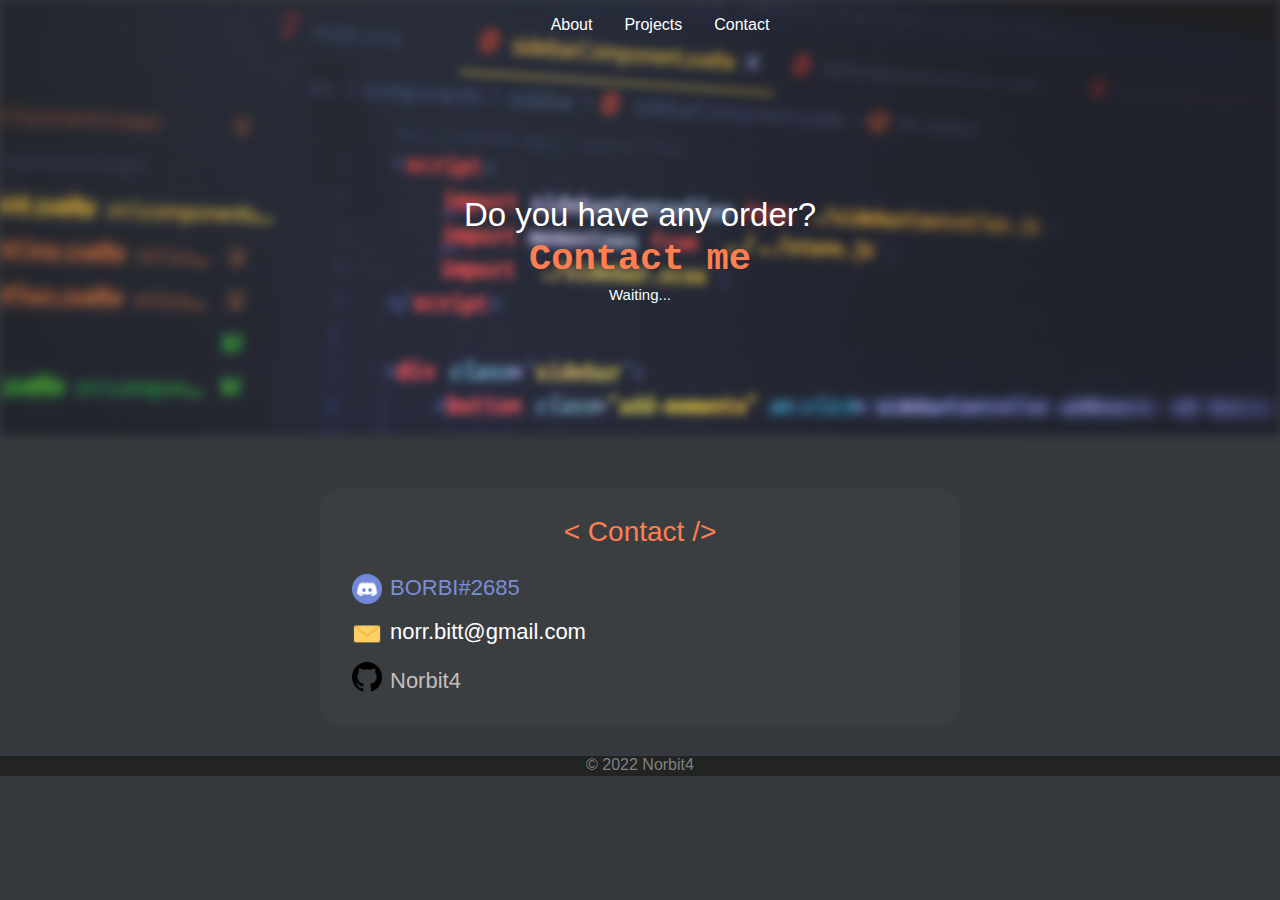
==== contact.html @ f78d7a4f "re-build site" ====
<!DOCTYPE html>
<html lang="en">
<head>
    <meta charset="UTF-8">
    <meta http-equiv="X-UA-Compatible" content="IE=edge">
    <meta name="viewport" content="width=device-width, initial-scale=1.0">
    <title>Norbit4</title>
    <link rel="icon" href="images/icons/avatar.png">
    <link rel="stylesheet" href="./style/main.css">
    <link rel="stylesheet" href="./style/projects.css">
    <link rel="stylesheet" href="./style/aboutme.css">
    <link rel="stylesheet" href="./style/contact.css">
</head>
<body>

    <!-- start -->
    <nav class="nav">
        <ul class="nav-cont">
            <li class="nav-item"><a href="index.html" class="nav-style">About</a></li>
            <li class="nav-item"><a href="projects.html" class="nav-style">Projects</a></li>
            <li class="nav-item"><a href="contact.html"class="nav-style">Contact</a></li>
        </ul>
      </nav>

    <div>
        <img src="./images/background.png" alt="background" class="image" width="100%"> 

        <div class="startview">
            <p id="tiitle">Do you have any order?</p>
            <p class="name">Contact me</p>
            <p id="text">Waiting...</p>
        </div>
    </div>

    <div class="back2">

        <!-- contact-->

        <div class="contact" id="contact">
            <p class="contact-tittle">&#60; Contact /&#62;</p>

            <div class="media">
                <div class="media-img"> <img src="./images/icons/discord.png" alt="" width="30px" lass="media-img"> </div>
                
                <div class="media-t"> <p class="media-text discord">BORBI#2685</p> </div>  
            </div>

            <div class="media">
                <div class="media-img"> <img src="./images/icons/mail.png" alt="" width="30px" class="media-img"> </div>
                
                <div class="media-t"> <p class="media-text mail">norr.bitt@gmail.com</p> </div>  
            </div>

            <div class="media">
                <div class="media-img"> <img src="./images/icons/github.png" alt="" width="30px" class="media-img"> </div>
                
                <div class="media-t"> <a href="https://github.com/Norbit4" class="media-text github" target="_blank"> Norbit4</a> </div>  
            </div>

        </div>

    </div>

    <!-- footer -->

    <footer class="footer">
        © 2022 Norbit4
    </footer>
</body>
</html>
---- style/main.css ----
*{
    background-color: #36393e;
    font-family: 'Gill Sans', 'Gill Sans MT', Calibri, 'Trebuchet MS', sans-serif;
    color: white;
    margin: 0px;
}

p{
    background: none;
    line-height: 15px;
}

b{
    background: none;  
}

img{
    background-color: transparent;
}

span{
    background: none;    
}

/*nav*/

.nav{
    z-index: 10;
    background-color: transparent;
    position:absolute;
    margin-left: auto;
    margin-right: auto;
    left: 0;
    right: 0;
}

.nav-cont {
    display: flex;
    background-color: transparent;
    list-style-type: none;
    justify-content: center;
    flex-wrap: wrap;
    background-color: transparent
  }

  .nav-item {
    background-color: transparent;
    padding: 1em;
  }
  .nav-style{
    text-decoration: none;
    background-color: transparent;
  }

  .nav-style:hover{
    font-weight: 600;
    color: coral;
  }

/*start view*/
.image{
    filter: blur(4px);
    -webkit-filter: blur(5px);
}

.startview{
    position: absolute;
    height: 100px;
    text-align: center;
    width: 100%;
    top: 23%;
    background: none;
    font-size: 40px;
}

#tiitle{
    font-size: 33px;
    margin-bottom: 30px;
}

.name{
    font-family: 'Courier New', Courier, monospace;
    font-size: 37px;
    font-weight: 600;
    color: coral;
    margin-bottom: 20px;
}

#text{
    font-size: 15px;
    color: azure;   
}

.back2{
    position: relative;
    width: 100%;
    background-color: #36393e;
    padding-bottom: 30px;
}

.footer{
    margin-left: 0px;
    text-align: center;
    bottom: 0px;
    background-color: rgb(34, 36, 36);
    color: gray;
    width: 100%;
    height: 20px;
}
---- style/projects.css ----
.myprojects{
    padding-top: 30px;
    text-align: center;
    width: 50%;
    margin-left: 25%;
    margin-top: 50px;
    padding-bottom: 40px;
    background-color:#3b3e41;
    border-radius: 20px;
}

.myprojects-tittle{
    font-size: 28px;
    color: coral;
    margin-bottom: 50px;   
}

.projects-logo{
    background: none;   
    margin: auto;
    display: block;
    margin-bottom: 20px;
    width: 90px;
}

.projects{
    background: transparent;
    margin-bottom: 25px;
}

.project-tittle{
    color: beige;
    font-size: 26px;
}
.project-desc{
    font-size: 16.4px;
}

.project-image-tittle{
    color: beige;
    font-size: 15px;
}

.project-images{
    display: block;
    justify-content: center;
    background-color: transparent;
}

.project-img{
    background-color: transparent;
    margin-top: 25px;
    margin-left: 20px;
    margin-right: 20px;
}

.button-more{
    background-color: transparent;
}

.more{
    font-size: 20px;
    text-decoration: none;
    color: coral;
    background-color: transparent;
}

.more:hover{
    font-weight: 600;
    color: rgb(221, 158, 22);
}

.project{
    border-bottom: 2px solid;
    padding: 35px;
    border-color: gray;
    margin-left: 7px;
    margin-right: 7px;
    -webkit-filter: grayscale(65%); 
    filter: grayscale(65%);
    background-color: rgb(82, 87, 85);
    padding-bottom: 20px;
    border-radius: 15px;
    cursor: pointer;
}

.project:hover{
    -webkit-filter: grayscale(10%); 
    filter: grayscale(0%);   
    background-color: rgb(100, 98, 98);
    border-color: coral;
}
.all-projects{
    background-color: transparent;
    margin-top: 10px;
    display: flex;
    justify-content: center;
}
.link {
    position: absolute;
    width: 100%;
    height: 100%;
    top: 0;
    left: 0;
    z-index: 1;
}

.project-text{
    text-decoration: none;
}
---- style/aboutme.css ----
.aboutme{
    padding-top: 30px;
    text-align: center;
    width: 50%;
    margin-left: 25%;
    margin-top: 50px;
    padding-bottom: 30px;
    background-color:#3b3e41;
    border-radius: 20px;
}

.aboutme-tittle{
    font-size: 28px;
    color: coral;
    margin-bottom: 20px;
}

.aboutme-logo{
    background: none;   
    margin: auto;
    display: block;
    margin-bottom: 20px;
}

.aboutme-components{
    background: none;   
}

.aboutme-text{
    font-size: 16.5;
    background: none;   
}
.skills-tittle{
    color: antiquewhite;
    font-size: 15px;
}

.skills{
    display: flex;
    justify-content: center;
    background-color: transparent;
}

.skill-img{
    background-color: transparent;
    margin-top: 10px;
    margin-left: 8px;
    margin-right: 8px;
}
---- style/contact.css ----
.contact{
    padding-top: 35px;
    padding-bottom: 30px;
    text-align: center;
    width: 50%;
    margin-left: 25%;
    margin-top: 50px;
    background-color:#3b3e41;
    border-radius: 20px;
}

.contact-tittle{
    font-size: 28px;
    color: coral;
    margin-bottom: 35px;
}

.contact-text{
    background: none;   
}

.media{
    margin-top: 10px;
    margin-left: 5%;
    display: flex;
    text-align: center;
    vertical-align: middle;
    background-color: transparent;
}

.media-t{
    margin-left: 8px;
    background-color: transparent;
}

.media-text{
    background-color: transparent;
    position: relative;
    top: 6px;
    font-size: 22px;
    text-align: center;  
}

.media-img{
    background-color: transparent; 
}
.discord{
    color: #788dd8 
}

.github{
    text-decoration: none;
    color: rgb(196, 189, 189);
}

.github:hover{
    color: rgb(216, 199, 144); 
}
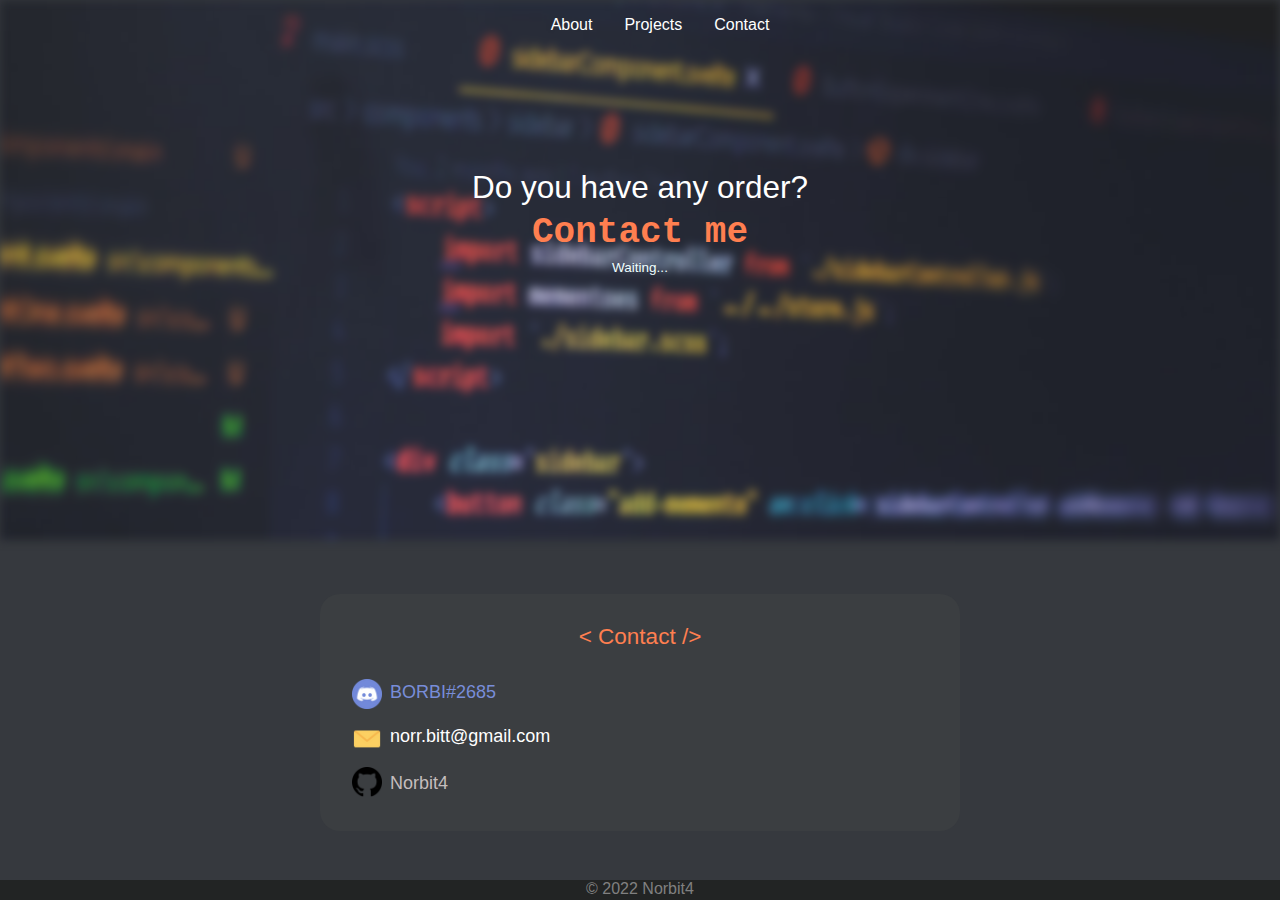
==== commit a1f77e91: "add responsive" ====
--- a/contact.html
+++ b/contact.html
@@ -23,7 +23,7 @@
       </nav>
 
     <div>
-        <img src="./images/background.png" alt="background" class="image" width="100%"> 
+        <img src="./images/background.png" alt="background" class="image" width="100%" height="500vh"> 
 
         <div class="startview">
             <p id="tiitle">Do you have any order?</p>
--- a/style/main.css
+++ b/style/main.css
@@ -58,9 +58,19 @@
   }
 
 /*start view*/
+.name{
+    font-family: 'Courier New', Courier, monospace;
+    font-size: 4vh;
+    font-weight: 600;
+    color: coral;
+    margin-bottom: 20px;
+}
+
 .image{
     filter: blur(4px);
     -webkit-filter: blur(5px);
+    width: 100%;
+    height: 60vh;
 }
 
 .startview{
@@ -68,27 +78,9 @@
     height: 100px;
     text-align: center;
     width: 100%;
-    top: 23%;
+    top: 20vh;
     background: none;
     font-size: 40px;
-}
-
-#tiitle{
-    font-size: 33px;
-    margin-bottom: 30px;
-}
-
-.name{
-    font-family: 'Courier New', Courier, monospace;
-    font-size: 37px;
-    font-weight: 600;
-    color: coral;
-    margin-bottom: 20px;
-}
-
-#text{
-    font-size: 15px;
-    color: azure;   
 }
 
 .back2{
@@ -99,6 +91,7 @@
 }
 
 .footer{
+    position: fixed;
     margin-left: 0px;
     text-align: center;
     bottom: 0px;
--- a/style/projects.css
+++ b/style/projects.css
@@ -1,16 +1,24 @@
 .myprojects{
     padding-top: 30px;
     text-align: center;
-    width: 50%;
-    margin-left: 25%;
+    width: 60%;
+    margin-left: 20%;
     margin-top: 50px;
     padding-bottom: 40px;
     background-color:#3b3e41;
     border-radius: 20px;
 }
 
+@media (max-width:1400px){
+    .myprojects{
+        width: 80%;
+        margin-left: 10%;
+        margin-right: 10%;
+    }
+  }
+
 .myprojects-tittle{
-    font-size: 28px;
+    font-size: 2.5vh;
     color: coral;
     margin-bottom: 50px;   
 }
@@ -20,7 +28,7 @@
     margin: auto;
     display: block;
     margin-bottom: 20px;
-    width: 90px;
+    width: 10vh;
 }
 
 .projects{
@@ -32,6 +40,7 @@
     color: beige;
     font-size: 26px;
 }
+
 .project-desc{
     font-size: 16.4px;
 }
@@ -71,8 +80,9 @@
 }
 
 .project{
+    margin-top: 30px;
     border-bottom: 2px solid;
-    padding: 35px;
+    padding: 4vh;
     border-color: gray;
     margin-left: 7px;
     margin-right: 7px;
@@ -96,6 +106,13 @@
     display: flex;
     justify-content: center;
 }
+
+@media (max-width:900px){
+    .all-projects{
+        display: block;
+    }
+  }
+
 .link {
     position: absolute;
     width: 100%;
--- a/style/aboutme.css
+++ b/style/aboutme.css
@@ -1,7 +1,25 @@
+#tiitle{
+    font-size: 3.5vh;
+    margin-bottom: 30px;
+}
+
+.name-aboutme{
+    font-family: 'Courier New', Courier, monospace;
+    font-size: 4vh;
+    font-weight: 600;
+    color: coral;
+    margin-bottom: 20px;
+}
+
+#text{
+    font-size: 1.5vh;
+    color: azure;   
+}
+
 .aboutme{
     padding-top: 30px;
     text-align: center;
-    width: 50%;
+    width: 50vw;
     margin-left: 25%;
     margin-top: 50px;
     padding-bottom: 30px;
@@ -9,8 +27,16 @@
     border-radius: 20px;
 }
 
+@media (max-width:900px){
+    .aboutme{
+        width: 80%;
+        margin-left: 10%;
+        margin-right: 10%;
+    }
+  }
+
 .aboutme-tittle{
-    font-size: 28px;
+    font-size: 2.5vh;
     color: coral;
     margin-bottom: 20px;
 }
@@ -27,12 +53,12 @@
 }
 
 .aboutme-text{
-    font-size: 16.5;
+    font-size: 1.7vh;
     background: none;   
 }
 .skills-tittle{
     color: antiquewhite;
-    font-size: 15px;
+    font-size: 1.5vh;
 }
 
 .skills{
@@ -46,4 +72,6 @@
     margin-top: 10px;
     margin-left: 8px;
     margin-right: 8px;
+    padding: 0.5vh;
+    width: 1.5vh;
 }--- a/style/contact.css
+++ b/style/contact.css
@@ -9,12 +9,19 @@
     border-radius: 20px;
 }
 
+@media (max-width:900px){
+    .contact{
+        width: 80%;
+        margin-left: 10%;
+        margin-right: 10%;
+    }
+  }
+
 .contact-tittle{
-    font-size: 28px;
+    font-size: 2.5vh;
     color: coral;
     margin-bottom: 35px;
 }
-
 .contact-text{
     background: none;   
 }
@@ -37,7 +44,7 @@
     background-color: transparent;
     position: relative;
     top: 6px;
-    font-size: 22px;
+    font-size: 2vh;
     text-align: center;  
 }
 
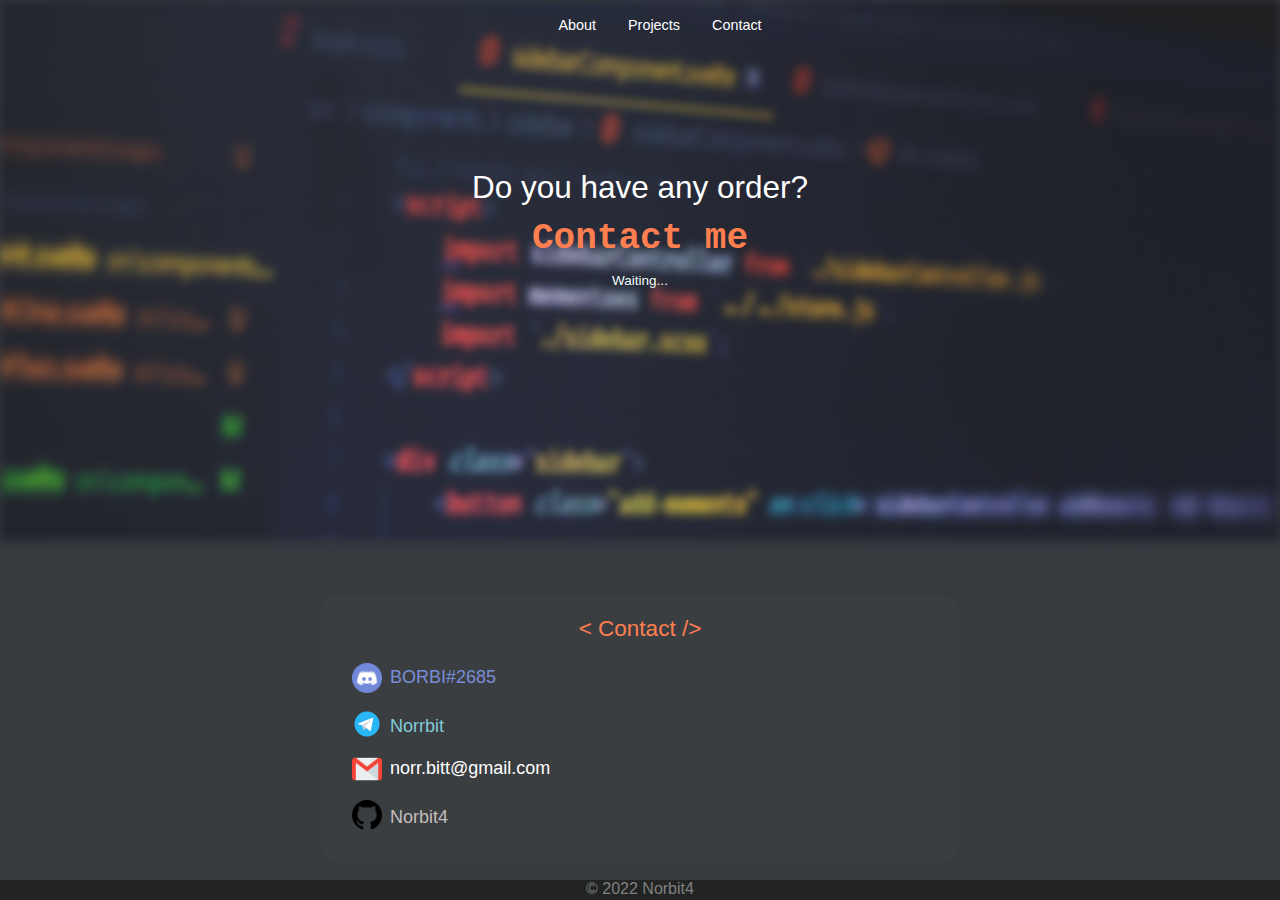
==== commit 685c1ae4: "telegram" ====
--- a/contact.html
+++ b/contact.html
@@ -18,6 +18,7 @@
         <ul class="nav-cont">
             <li class="nav-item"><a href="index.html" class="nav-style">About</a></li>
             <li class="nav-item"><a href="projects.html" class="nav-style">Projects</a></li>
+            <!-- <li class="nav-item"><a href="reviews.html" class="nav-style">Reviews</a></li> -->
             <li class="nav-item"><a href="contact.html"class="nav-style">Contact</a></li>
         </ul>
       </nav>
@@ -46,10 +47,17 @@
             </div>
 
             <div class="media">
-                <div class="media-img"> <img src="./images/icons/mail.png" alt="" width="30px" class="media-img"> </div>
+                <div class="media-img"> <img src="./images/icons/telegram.png" alt="" width="30px" class="media-img"> </div>
+                 
+                <div class="media-t"> <a href="https://t.me/Norrbit" class="media-text telegram" target="_blank"> Norrbit</a> </div>   
+            </div>
+            
+            <div class="media">
+                <div class="media-img"> <img src="./images/icons/gmail.png" alt="" width="30px" class="media-img"> </div>
                 
                 <div class="media-t"> <p class="media-text mail">norr.bitt@gmail.com</p> </div>  
             </div>
+
 
             <div class="media">
                 <div class="media-img"> <img src="./images/icons/github.png" alt="" width="30px" class="media-img"> </div>
--- a/style/main.css
+++ b/style/main.css
@@ -50,6 +50,7 @@
   .nav-style{
     text-decoration: none;
     background-color: transparent;
+    font-size: 1.6vh;
   }
 
   .nav-style:hover{
@@ -63,7 +64,8 @@
     font-size: 4vh;
     font-weight: 600;
     color: coral;
-    margin-bottom: 20px;
+    margin-bottom: 3vh;
+    margin-top: 4vh;
 }
 
 .image{
--- a/style/projects.css
+++ b/style/projects.css
@@ -1,8 +1,8 @@
 .myprojects{
-    padding-top: 30px;
+    padding-top: 3vh;
     text-align: center;
-    width: 60%;
-    margin-left: 20%;
+    width: 66%;
+    margin-left: 17%;
     margin-top: 50px;
     padding-bottom: 40px;
     background-color:#3b3e41;
@@ -20,7 +20,7 @@
 .myprojects-tittle{
     font-size: 2.5vh;
     color: coral;
-    margin-bottom: 50px;   
+    margin-bottom: 3vh; 
 }
 
 .projects-logo{
@@ -63,6 +63,16 @@
     margin-right: 20px;
 }
 
+.project-name{
+    margin-bottom: 10px;
+    font-weight: 600;
+}
+
+.project-desc{
+    color: rgb(153, 150, 150);
+    font-size: 14px;
+}
+
 .button-more{
     background-color: transparent;
 }
@@ -82,7 +92,9 @@
 .project{
     margin-top: 30px;
     border-bottom: 2px solid;
-    padding: 4vh;
+    padding-left: 5vh;
+    padding-right: 5vh;
+    padding-top: 4vh;
     border-color: gray;
     margin-left: 7px;
     margin-right: 7px;
@@ -100,6 +112,14 @@
     background-color: rgb(100, 98, 98);
     border-color: coral;
 }
+
+@media (min-width:900px){
+    .project:hover{
+        width: 17%;
+    }
+}
+
+
 .all-projects{
     background-color: transparent;
     margin-top: 10px;
@@ -111,7 +131,7 @@
     .all-projects{
         display: block;
     }
-  }
+}
 
 .link {
     position: absolute;
--- a/style/aboutme.css
+++ b/style/aboutme.css
@@ -9,6 +9,8 @@
     font-weight: 600;
     color: coral;
     margin-bottom: 20px;
+    margin-bottom: 3vh;
+    margin-top: 4vh;
 }
 
 #text{
@@ -17,7 +19,7 @@
 }
 
 .aboutme{
-    padding-top: 30px;
+    padding-top: 3vh;
     text-align: center;
     width: 50vw;
     margin-left: 25%;
@@ -38,7 +40,7 @@
 .aboutme-tittle{
     font-size: 2.5vh;
     color: coral;
-    margin-bottom: 20px;
+    margin-bottom: 3vh;
 }
 
 .aboutme-logo{
--- a/style/contact.css
+++ b/style/contact.css
@@ -1,5 +1,5 @@
 .contact{
-    padding-top: 35px;
+    padding-top: 3vh;
     padding-bottom: 30px;
     text-align: center;
     width: 50%;
@@ -20,14 +20,14 @@
 .contact-tittle{
     font-size: 2.5vh;
     color: coral;
-    margin-bottom: 35px;
+    margin-bottom: 3vh; 
 }
 .contact-text{
     background: none;   
 }
 
 .media{
-    margin-top: 10px;
+    margin-top: 1.3vh;
     margin-left: 5%;
     display: flex;
     text-align: center;
@@ -43,7 +43,7 @@
 .media-text{
     background-color: transparent;
     position: relative;
-    top: 6px;
+    top: 7px;
     font-size: 2vh;
     text-align: center;  
 }
@@ -55,6 +55,13 @@
     color: #788dd8 
 }
 
+.telegram{
+    text-decoration: none;
+    color: #80cbd8 
+}
+.telegram:hover{
+    color: rgb(216, 199, 144); 
+}
 .github{
     text-decoration: none;
     color: rgb(196, 189, 189);
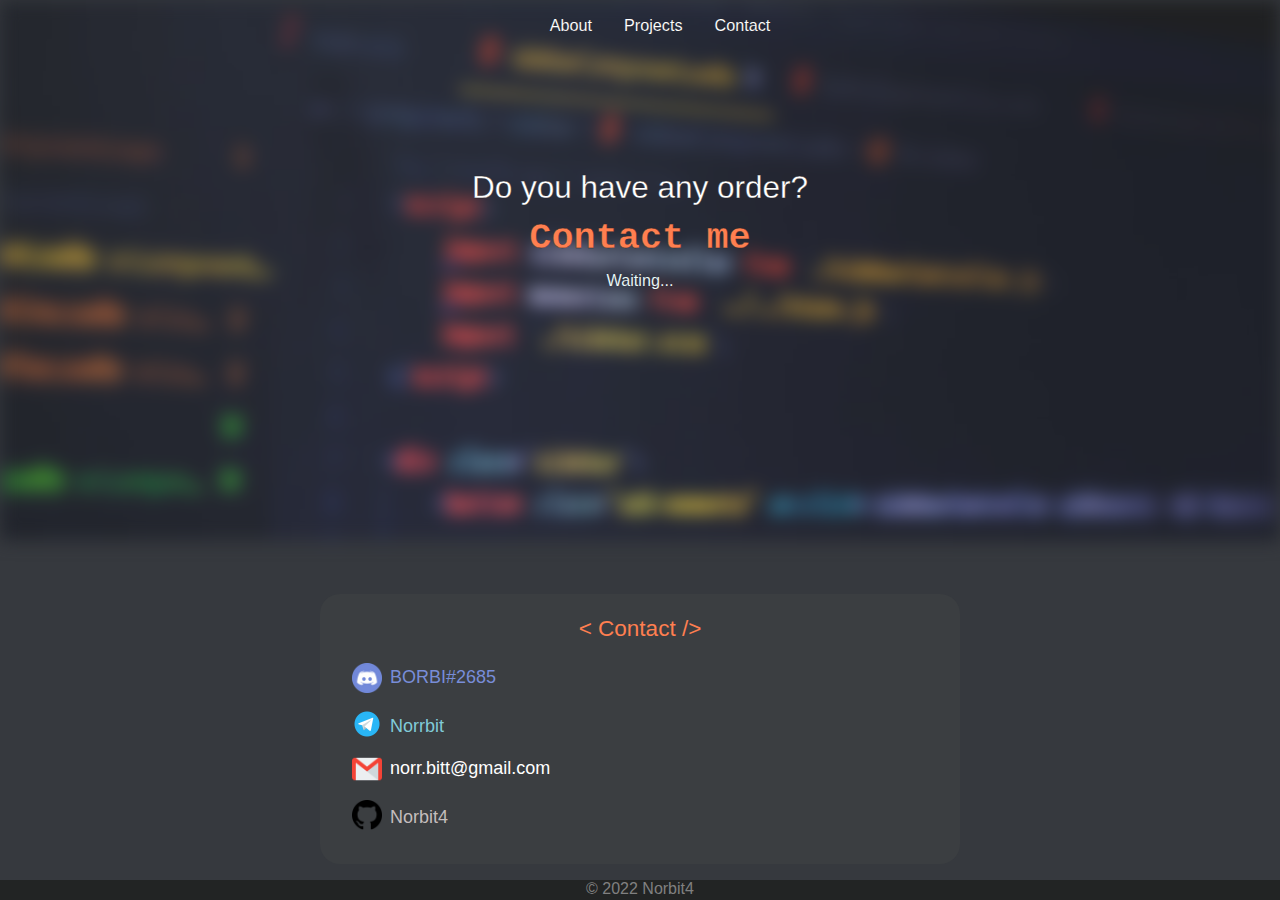
==== commit 5309885a: "update" ====
--- a/contact.html
+++ b/contact.html
@@ -7,8 +7,6 @@
     <title>Norbit4</title>
     <link rel="icon" href="images/icons/avatar.png">
     <link rel="stylesheet" href="./style/main.css">
-    <link rel="stylesheet" href="./style/projects.css">
-    <link rel="stylesheet" href="./style/aboutme.css">
     <link rel="stylesheet" href="./style/contact.css">
 </head>
 <body>
@@ -28,7 +26,7 @@
 
         <div class="startview">
             <p id="tiitle">Do you have any order?</p>
-            <p class="name">Contact me</p>
+            <p id="name">Contact me</p>
             <p id="text">Waiting...</p>
         </div>
     </div>
@@ -38,7 +36,7 @@
         <!-- contact-->
 
         <div class="contact" id="contact">
-            <p class="contact-tittle">&#60; Contact /&#62;</p>
+            <p class="next-tittle">&#60; Contact /&#62;</p>
 
             <div class="media">
                 <div class="media-img"> <img src="./images/icons/discord.png" alt="" width="30px" lass="media-img"> </div>
--- a/style/main.css
+++ b/style/main.css
@@ -50,7 +50,9 @@
   .nav-style{
     text-decoration: none;
     background-color: transparent;
-    font-size: 1.6vh;
+    font-size: 1.8vh;
+    -webkit-text-stroke-width: 0.1px;
+    -webkit-text-stroke-color: rgb(39, 37, 37);
   }
 
   .nav-style:hover{
@@ -59,18 +61,34 @@
   }
 
 /*start view*/
-.name{
+#tiitle{
+    font-size: 3.5vh;
+    margin-bottom: 30px;
+    -webkit-text-stroke-width: 0.3px;
+    -webkit-text-stroke-color: rgb(39, 37, 37);
+}
+
+#name{
     font-family: 'Courier New', Courier, monospace;
-    font-size: 4vh;
+    font-size: 4.1vh;
+    -webkit-text-stroke-width: 0.3px;
+    -webkit-text-stroke-color: rgb(39, 37, 37);
     font-weight: 600;
     color: coral;
     margin-bottom: 3vh;
     margin-top: 4vh;
 }
 
+#text{
+    font-size: 1.8vh;
+    -webkit-text-stroke-width: 0.1px;
+    -webkit-text-stroke-color: rgb(39, 37, 37);
+    color: azure;   
+}
+
 .image{
-    filter: blur(4px);
-    -webkit-filter: blur(5px);
+    filter: blur(9px);
+    -webkit-filter: blur(9px);
     width: 100%;
     height: 60vh;
 }
@@ -92,6 +110,12 @@
     padding-bottom: 30px;
 }
 
+.next-tittle{
+    font-size: 2.5vh;
+    color: coral;
+    margin-bottom: 3vh; 
+}
+
 .footer{
     position: fixed;
     margin-left: 0px;
--- a/style/contact.css
+++ b/style/contact.css
@@ -17,11 +17,6 @@
     }
   }
 
-.contact-tittle{
-    font-size: 2.5vh;
-    color: coral;
-    margin-bottom: 3vh; 
-}
 .contact-text{
     background: none;   
 }
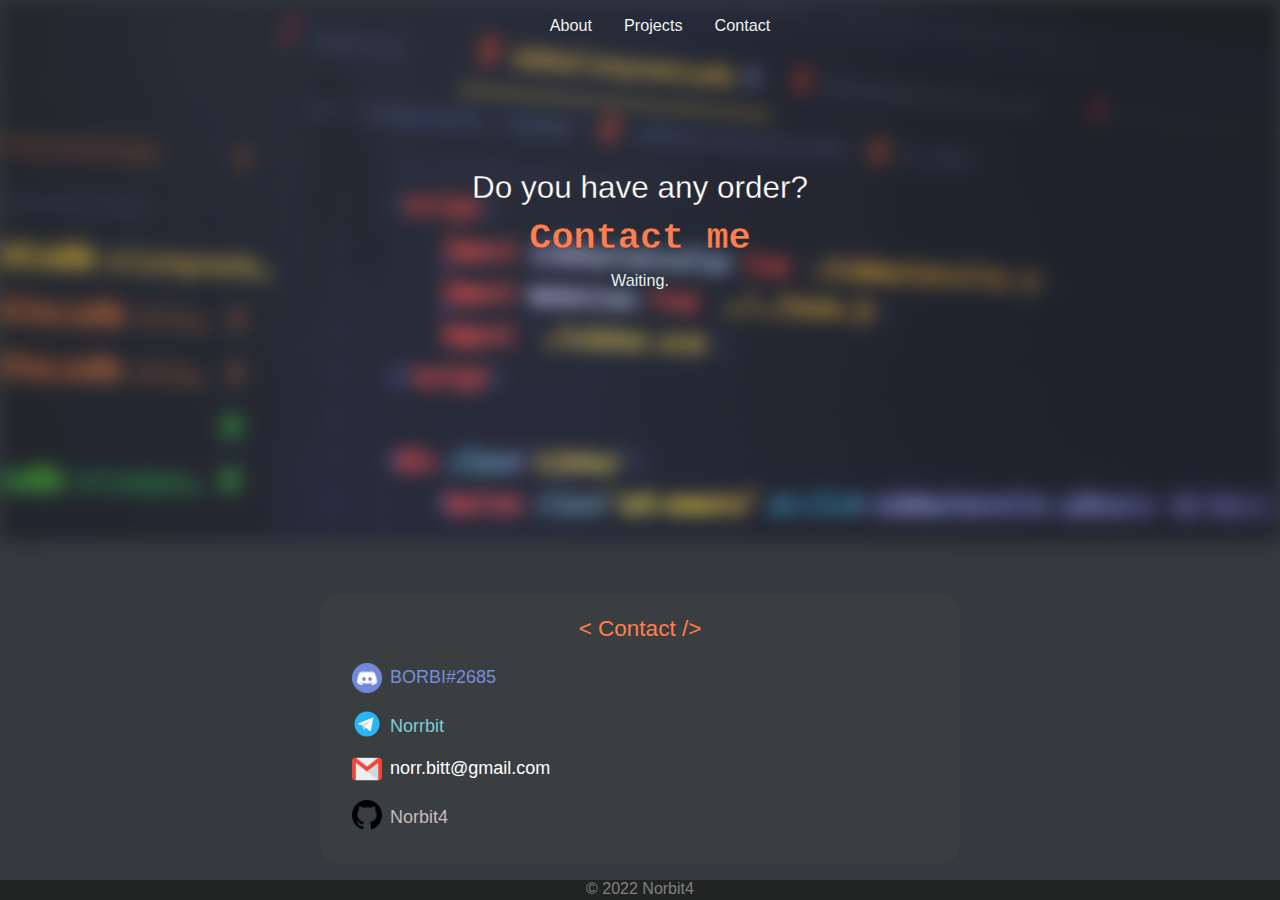
==== commit 4948b692: "animation update v2" ====
--- a/contact.html
+++ b/contact.html
@@ -8,6 +8,8 @@
     <link rel="icon" href="images/icons/avatar.png">
     <link rel="stylesheet" href="./style/main.css">
     <link rel="stylesheet" href="./style/contact.css">
+
+    <script src="./scripts/contact.js"></script>
 </head>
 <body>
 
@@ -16,7 +18,6 @@
         <ul class="nav-cont">
             <li class="nav-item"><a href="index.html" class="nav-style">About</a></li>
             <li class="nav-item"><a href="projects.html" class="nav-style">Projects</a></li>
-            <!-- <li class="nav-item"><a href="reviews.html" class="nav-style">Reviews</a></li> -->
             <li class="nav-item"><a href="contact.html"class="nav-style">Contact</a></li>
         </ul>
       </nav>
@@ -27,7 +28,7 @@
         <div class="startview">
             <p id="tiitle">Do you have any order?</p>
             <p id="name">Contact me</p>
-            <p id="text">Waiting...</p>
+            <p id="text">Waiting</p>
         </div>
     </div>
 
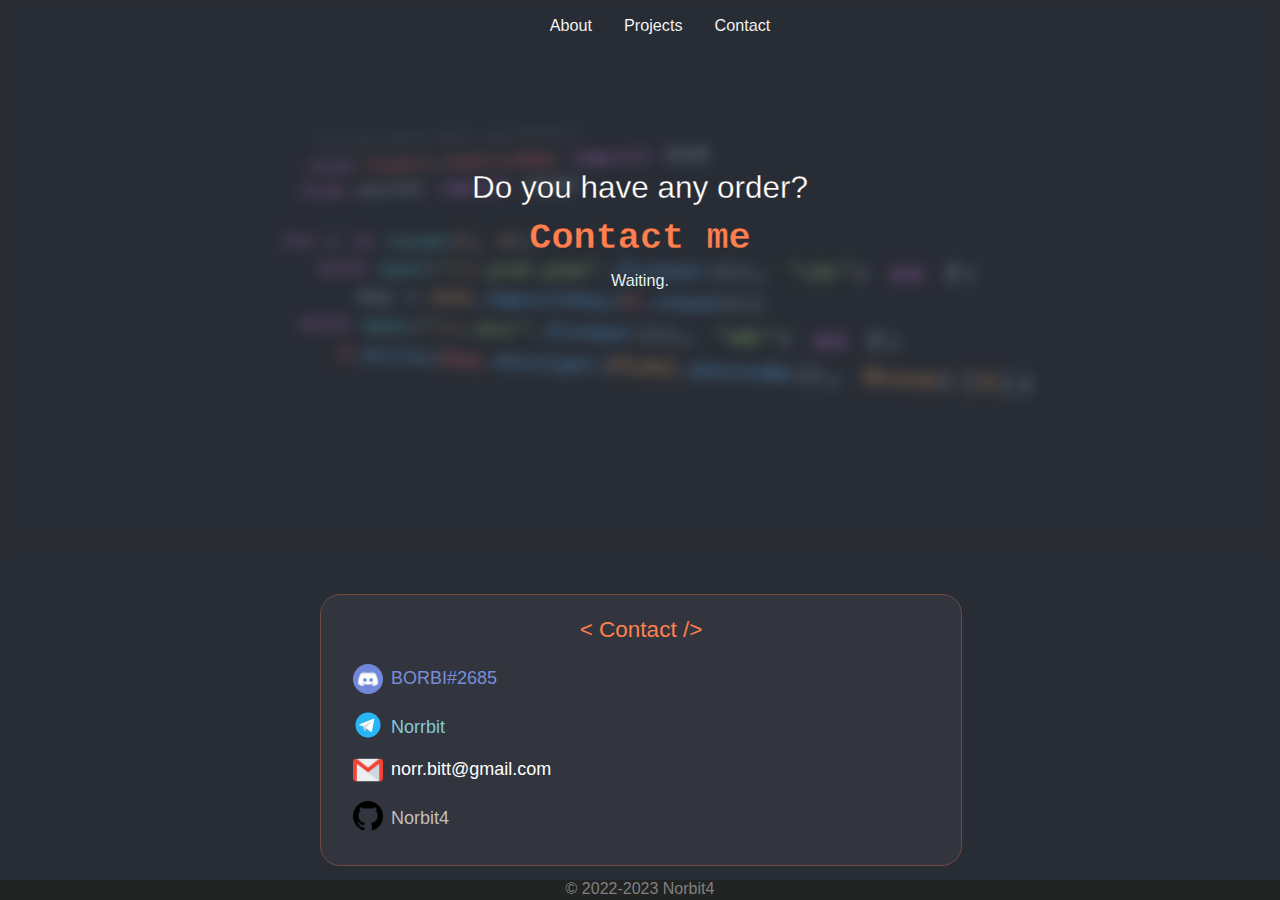
==== commit 2819785d: "web design update" ====
--- a/contact.html
+++ b/contact.html
@@ -71,7 +71,7 @@
     <!-- footer -->
 
     <footer class="footer">
-        © 2022 Norbit4
+        © 2022-2023 Norbit4
     </footer>
 </body>
 </html>--- a/style/main.css
+++ b/style/main.css
@@ -1,5 +1,7 @@
 *{
-    background-color: #36393e;
+    /* background-color: #36393e; */
+    background-color: #2c2f35;
+    background-color: #282C34;
     font-family: 'Gill Sans', 'Gill Sans MT', Calibri, 'Trebuchet MS', sans-serif;
     color: white;
     margin: 0px;
@@ -74,6 +76,7 @@
     -webkit-text-stroke-width: 0.3px;
     -webkit-text-stroke-color: rgb(39, 37, 37);
     font-weight: 600;
+    /* color: coral; */
     color: coral;
     margin-bottom: 3vh;
     margin-top: 4vh;
@@ -87,8 +90,8 @@
 }
 
 .image{
-    filter: blur(9px);
-    -webkit-filter: blur(9px);
+    filter: blur(7px);
+    -webkit-filter: blur(7px);
     width: 100%;
     height: 60vh;
 }
@@ -106,7 +109,7 @@
 .back2{
     position: relative;
     width: 100%;
-    background-color: #36393e;
+    background-color: #282C34;
     padding-bottom: 30px;
 }
 
--- a/style/contact.css
+++ b/style/contact.css
@@ -5,7 +5,8 @@
     width: 50%;
     margin-left: 25%;
     margin-top: 50px;
-    background-color:#3b3e41;
+    background-color: #32353d;
+    border: 1px solid rgb(110, 76, 63);
     border-radius: 20px;
 }
 
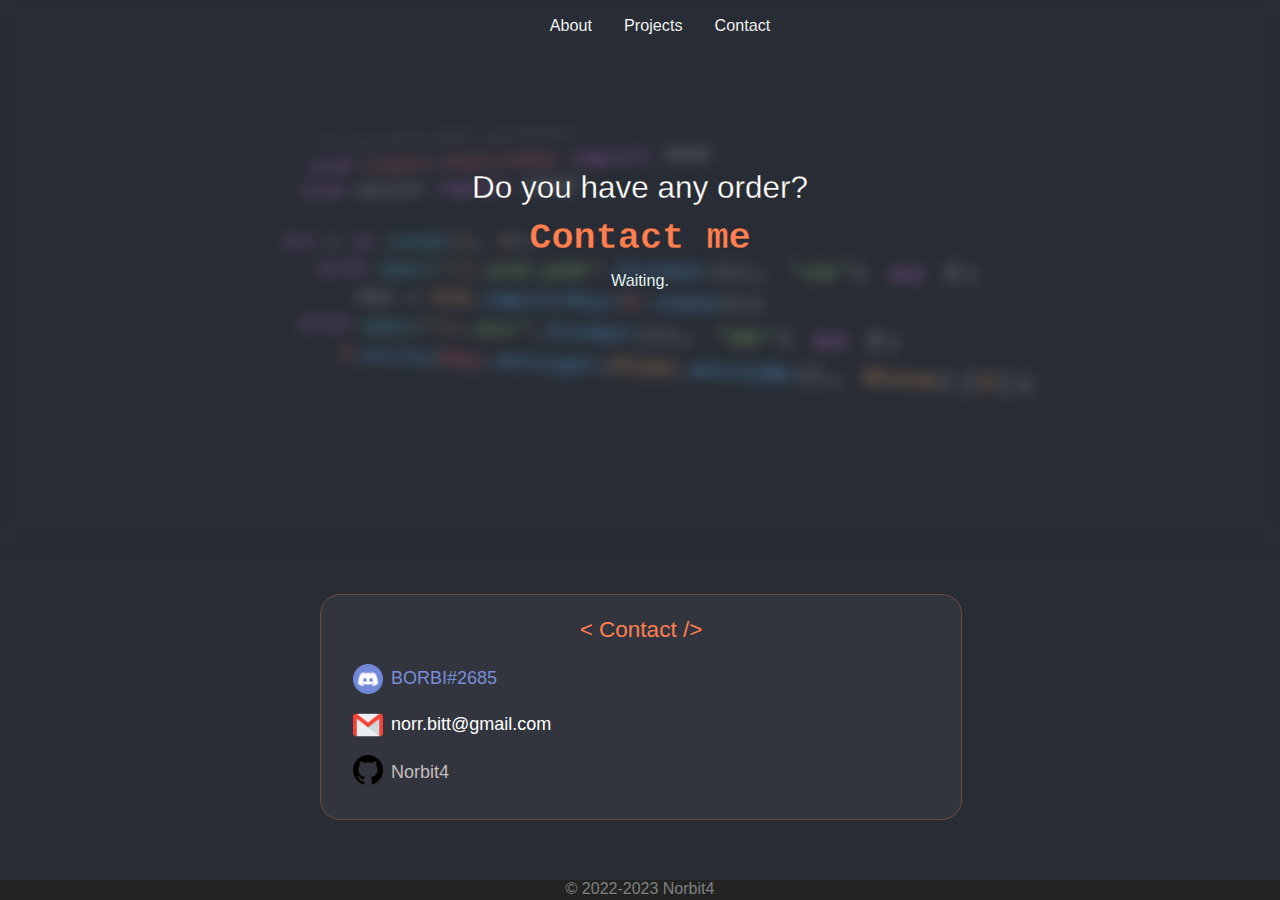
==== commit 20ac8797: "Update contact.html" ====
--- a/contact.html
+++ b/contact.html
@@ -44,12 +44,6 @@
                 
                 <div class="media-t"> <p class="media-text discord">BORBI#2685</p> </div>  
             </div>
-
-            <div class="media">
-                <div class="media-img"> <img src="./images/icons/telegram.png" alt="" width="30px" class="media-img"> </div>
-                 
-                <div class="media-t"> <a href="https://t.me/Norrbit" class="media-text telegram" target="_blank"> Norrbit</a> </div>   
-            </div>
             
             <div class="media">
                 <div class="media-img"> <img src="./images/icons/gmail.png" alt="" width="30px" class="media-img"> </div>
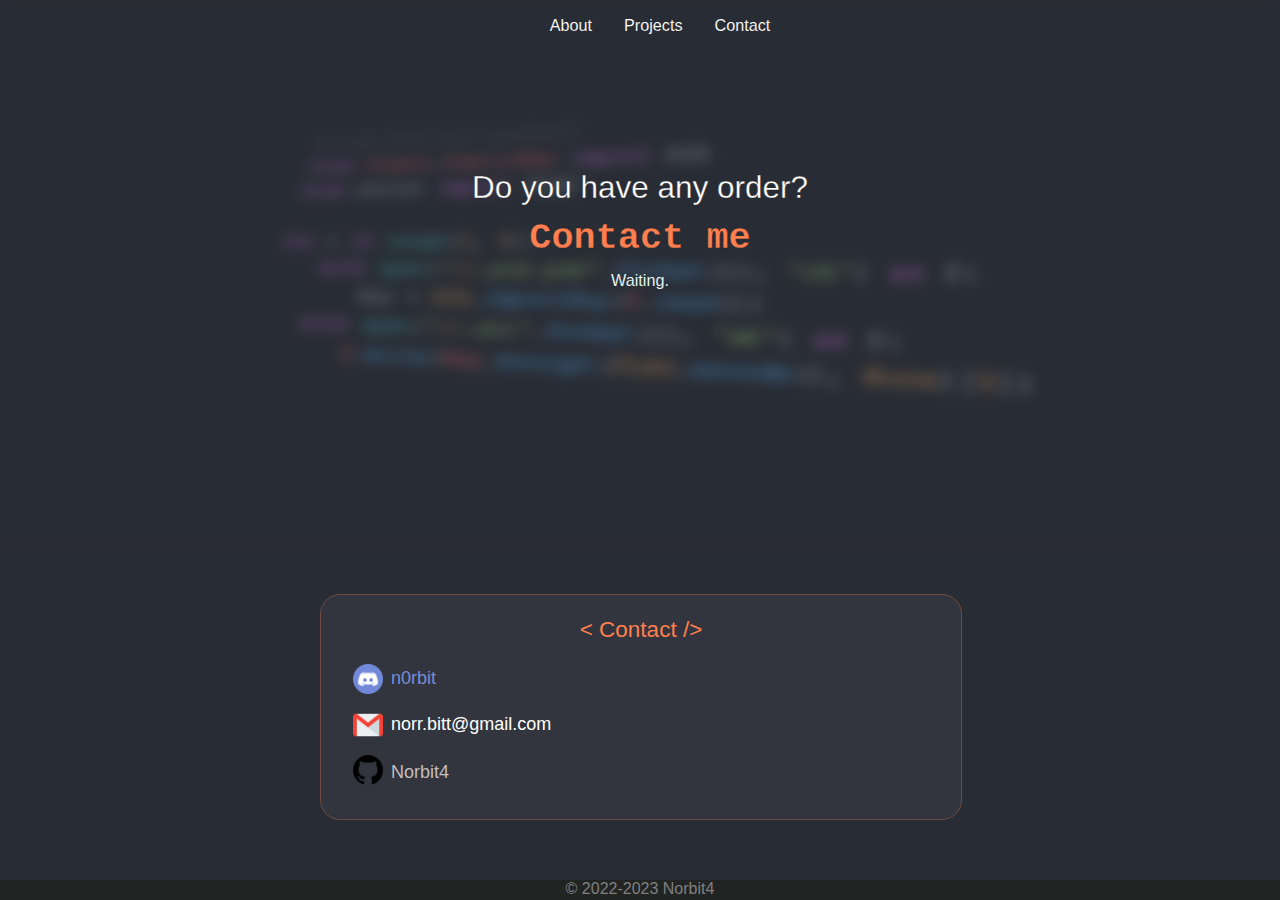
==== commit 5b950234: "data edit" ====
--- a/contact.html
+++ b/contact.html
@@ -42,7 +42,7 @@
             <div class="media">
                 <div class="media-img"> <img src="./images/icons/discord.png" alt="" width="30px" lass="media-img"> </div>
                 
-                <div class="media-t"> <p class="media-text discord">BORBI#2685</p> </div>  
+                <div class="media-t"> <p class="media-text discord">n0rbit</p> </div>  
             </div>
             
             <div class="media">
--- a/style/main.css
+++ b/style/main.css
@@ -55,6 +55,7 @@
     font-size: 1.8vh;
     -webkit-text-stroke-width: 0.1px;
     -webkit-text-stroke-color: rgb(39, 37, 37);
+    transition: color 700ms;
   }
 
   .nav-style:hover{
